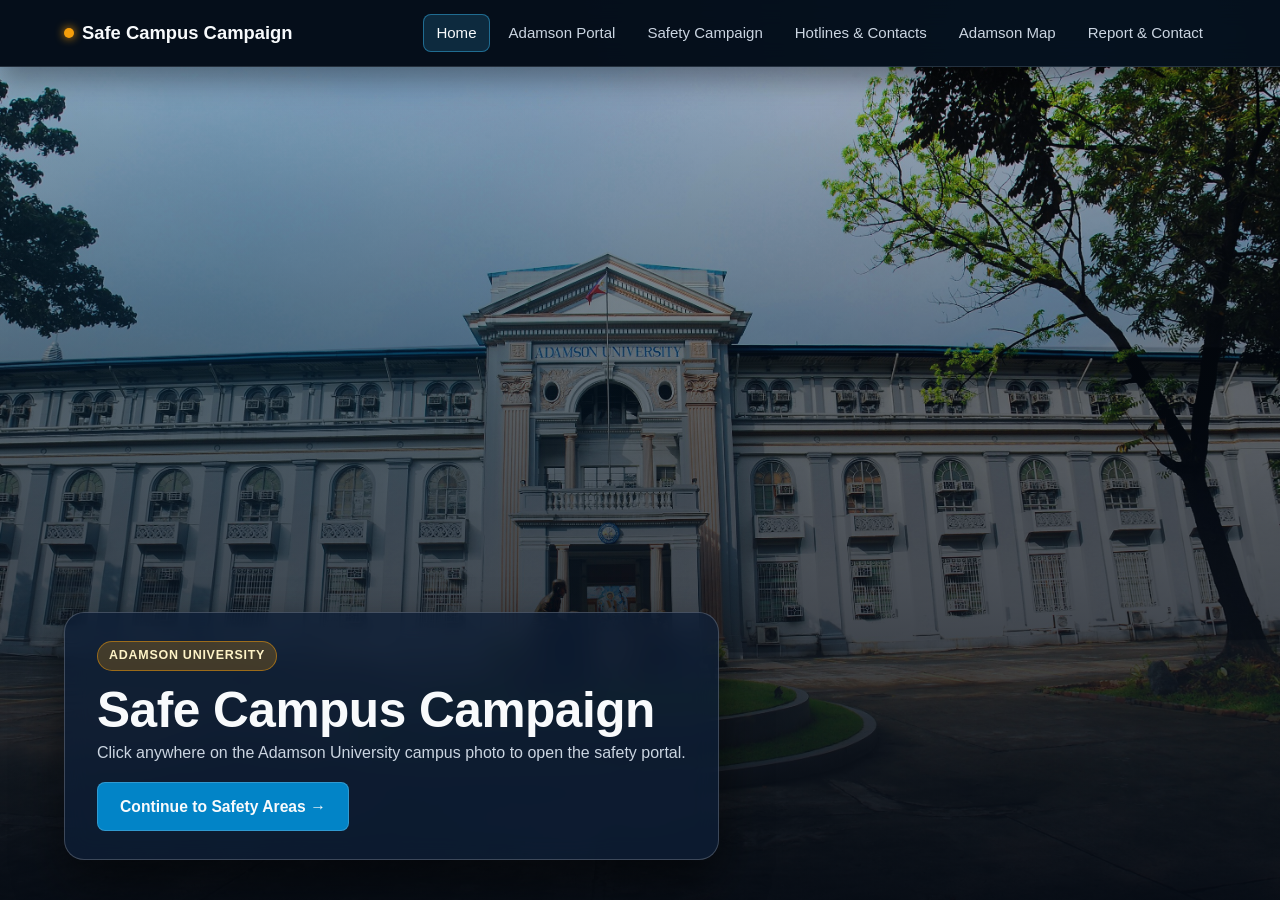
==== index.html @ 694b8f83 "Add files via upload" ====
<!DOCTYPE html>
<html lang="en">
  <head>
    <meta charset="UTF-8">
    <meta name="viewport" content="width=device-width, initial-scale=1">
    <title>Home | Safe Campus Campaign</title>
    <link rel="stylesheet" href="main.css">
  </head>
  <body>
    <header class="top-bar">
      <a class="brand-mark" href="index.html">
        <span class="brand-dot" aria-hidden="true"></span>
        <span>Safe Campus Campaign</span>
      </a>
      <nav class="primary-nav" aria-label="Main navigation">
        <ul>
          <li><a href="index.html" aria-current="page">Home</a></li>
          <li><a href="portal.html">Adamson Portal</a></li>
          <li><a href="campaign.html">Safety Campaign</a></li>
          <li><a href="directory.html">Hotlines &amp; Contacts</a></li>
          <li><a href="campus-map.html">Adamson Map</a></li>
          <li><a href="report.html">Report &amp; Contact</a></li>
        </ul>
      </nav>
    </header>

    <main class="portal-main">
      <a class="adu-photo-hero" href="portal.html" style="background-image: url('ADAMSON PICTURE.jpg');">
        <div class="adu-hero-scrim" aria-hidden="true"></div>
        <div class="adu-hero-caption">
          <span class="tag-pill">Adamson University</span>
          <h1>Safe Campus Campaign</h1>
          <p>Click anywhere on the Adamson University campus photo to open the safety portal.</p>
          <span class="btn-primary">Continue to Safety Areas &rarr;</span>
        </div>
      </a>
    </main>

    <script src="transitions.js"></script>
  </body>
</html>
---- main.css ----
:root {
  --bg-deep: #07111f;
  --bg-elevated: #0e1e36;
  --surface-glass: rgba(14, 30, 54, 0.78);
  --surface-card: rgba(255, 255, 255, 0.05);
  --surface-card-hover: rgba(255, 255, 255, 0.11);
  --line-subtle: rgba(148, 163, 184, 0.22);
  --line-accent: #38bdf8;
  --ink-primary: #f8fafc;
  --ink-secondary: #cbd5e1;
  --brand-primary: #0284c7;
  --brand-primary-hover: #0369a1;
  --alert-amber: #f59e0b;
  --font-display: "Trebuchet MS", "Segoe UI", sans-serif;
  --font-sans: "Segoe UI", Roboto, Helvetica, Arial, sans-serif;
  --radius-sm: 8px;
  --radius-md: 14px;
  --radius-lg: 20px;
  --shadow-soft: 0 12px 28px rgba(0, 0, 0, 0.35);
  --shadow-strong: 0 22px 48px rgba(0, 0, 0, 0.55);
}

*,
*::before,
*::after {
  box-sizing: border-box;
  margin: 0;
  padding: 0;
}

html,
body {
  min-height: 100vh;
  font-family: var(--font-sans);
  font-size: 16px;
  line-height: 1.6;
  color: var(--ink-primary);
  background:
    radial-gradient(circle at 85% 10%, rgba(2, 132, 199, 0.24), transparent 42%),
    linear-gradient(175deg, #0b192e 0%, var(--bg-deep) 60%, #040912 100%);
  background-attachment: fixed;
  display: flex;
  flex-direction: column;
}

h1,
h2,
h3 {
  font-family: var(--font-display);
  line-height: 1.2;
  letter-spacing: -0.01em;
}

h1 {
  font-size: clamp(1.9rem, 4vw, 3.1rem);
  font-weight: 700;
}

h2 {
  font-size: clamp(1.35rem, 2.5vw, 1.85rem);
  font-weight: 700;
}

h3 {
  font-size: 1.15rem;
  font-weight: 600;
}

p,
li {
  color: var(--ink-secondary);
}

a {
  color: var(--line-accent);
  transition: color 0.2s ease, background-color 0.2s ease, border-color 0.2s ease, transform 0.2s ease;
}

a:hover,
a:focus-visible {
  color: #bae6fd;
}

:focus-visible {
  outline: 2px solid var(--line-accent);
  outline-offset: 2px;
}

@view-transition {
  navigation: auto;
}

::view-transition-old(root) {
  animation: pageLeave 0.24s cubic-bezier(0.4, 0, 1, 1) forwards;
}

::view-transition-new(root) {
  animation: pageEnter 0.34s cubic-bezier(0.16, 1, 0.3, 1) forwards;
}

.top-bar {
  view-transition-name: top-bar;
}

::view-transition-old(top-bar),
::view-transition-new(top-bar) {
  animation: none;
}

@keyframes pageEnter {
  from {
    opacity: 0;
    transform: translateY(14px);
  }
  to {
    opacity: 1;
    transform: translateY(0);
  }
}

@keyframes pageLeave {
  from {
    opacity: 1;
    transform: translateY(0);
  }
  to {
    opacity: 0;
    transform: translateY(-10px);
  }
}

.page-wrap,
.portal-main {
  animation: pageEnter 0.38s cubic-bezier(0.16, 1, 0.3, 1) both;
}

body.is-exiting .page-wrap,
body.is-exiting .portal-main {
  animation: pageLeave 0.22s cubic-bezier(0.4, 0, 1, 1) forwards;
  pointer-events: none;
}

.top-bar {
  position: sticky;
  top: 0;
  z-index: 50;
  display: flex;
  justify-content: space-between;
  align-items: center;
  flex-wrap: wrap;
  gap: 14px;
  padding: 14px 5%;
  background: rgba(5, 13, 24, 0.86);
  backdrop-filter: blur(12px);
  border-bottom: 1px solid var(--line-subtle);
  box-shadow: var(--shadow-soft);
}

.brand-mark {
  font-family: var(--font-display);
  font-size: 1.15rem;
  font-weight: 700;
  color: var(--ink-primary);
  text-decoration: none;
  display: inline-flex;
  align-items: center;
  gap: 8px;
}

.brand-dot {
  width: 10px;
  height: 10px;
  border-radius: 50%;
  background: var(--alert-amber);
  box-shadow: 0 0 10px var(--alert-amber);
}

.primary-nav ul {
  list-style: none;
  display: flex;
  flex-wrap: wrap;
  gap: 6px;
}

.primary-nav a {
  display: block;
  padding: 7px 13px;
  border-radius: var(--radius-sm);
  text-decoration: none;
  font-size: 0.94rem;
  font-weight: 500;
  color: var(--ink-secondary);
}

.primary-nav a:hover,
.primary-nav a:focus-visible,
.primary-nav a[aria-current="page"] {
  color: var(--ink-primary);
  background: rgba(56, 189, 248, 0.16);
  box-shadow: inset 0 0 0 1px rgba(56, 189, 248, 0.45);
}

.page-wrap {
  width: 100%;
  max-width: 1180px;
  margin: 0 auto;
  padding: 34px 5% 56px;
  flex: 1;
}

.portal-main {
  flex: 1;
  width: 100%;
  display: flex;
  flex-direction: column;
}

.adu-photo-hero {
  position: relative;
  flex: 1;
  min-height: calc(100vh - 114px);
  width: 100%;
  display: flex;
  align-items: flex-end;
  padding: 40px 5%;
  background-size: cover;
  background-position: center;
  background-repeat: no-repeat;
  text-decoration: none;
  color: var(--ink-primary);
  overflow: hidden;
}

.adu-hero-scrim {
  position: absolute;
  inset: 0;
  background:
    linear-gradient(180deg, rgba(5, 13, 24, 0.25) 0%, rgba(5, 13, 24, 0.65) 55%, rgba(4, 10, 19, 0.94) 100%),
    radial-gradient(circle at 20% 20%, rgba(2, 132, 199, 0.25), transparent 55%);
  z-index: 1;
  transition: opacity 0.25s ease;
}

.adu-photo-hero:hover .adu-hero-scrim,
.adu-photo-hero:focus-visible .adu-hero-scrim {
  opacity: 0.88;
}

.adu-hero-caption {
  position: relative;
  z-index: 2;
  max-width: 720px;
  padding: 28px 32px;
  border-radius: var(--radius-lg);
  background: var(--surface-glass);
  backdrop-filter: blur(12px);
  border: 1px solid rgba(255, 255, 255, 0.2);
  box-shadow: var(--shadow-strong);
  transition: transform 0.25s ease, border-color 0.25s ease;
}

.adu-photo-hero:hover .adu-hero-caption,
.adu-photo-hero:focus-visible .adu-hero-caption {
  transform: translateY(-4px);
  border-color: var(--line-accent);
}

.tag-pill {
  display: inline-block;
  margin-bottom: 10px;
  padding: 4px 11px;
  border-radius: 999px;
  font-size: 0.78rem;
  font-weight: 700;
  letter-spacing: 0.06em;
  text-transform: uppercase;
  color: #fef3c7;
  background: rgba(245, 158, 11, 0.22);
  border: 1px solid rgba(245, 158, 11, 0.5);
}

.interactables-band {
  padding: 36px 5% 56px;
  flex: 1;
  display: flex;
  flex-direction: column;
  justify-content: center;
}

.band-heading {
  max-width: 1180px;
  width: 100%;
  margin: 0 auto 24px;
}

.photo-choice-grid {
  max-width: 1180px;
  width: 100%;
  margin: 0 auto;
  display: grid;
  grid-template-columns: repeat(3, minmax(0, 1fr));
  gap: 22px;
}

.photo-tile {
  display: flex;
  flex-direction: column;
  text-decoration: none;
  color: var(--ink-primary);
  border-radius: var(--radius-md);
  overflow: hidden;
  background: var(--surface-card);
  border: 1px solid var(--line-subtle);
  box-shadow: var(--shadow-soft);
  transition: transform 0.25s ease, border-color 0.25s ease, background-color 0.25s ease, box-shadow 0.25s ease;
}

.photo-tile:hover,
.photo-tile:focus-visible {
  transform: translateY(-6px);
  border-color: var(--line-accent);
  background: var(--surface-card-hover);
  box-shadow: var(--shadow-strong);
}

.photo-tile-frame {
  position: relative;
  aspect-ratio: 16 / 10;
  overflow: hidden;
  background: #060f1c;
}

.photo-tile-frame img {
  width: 100%;
  height: 100%;
  object-fit: cover;
  display: block;
  transition: transform 0.3s ease;
}

.photo-tile-frame img.seal-fit {
  object-fit: contain;
  padding: 14px;
  background: radial-gradient(circle, #ffffff 42%, #dbeafe 100%);
}

.photo-tile:hover .photo-tile-frame img,
.photo-tile:focus-visible .photo-tile-frame img {
  transform: scale(1.04);
}

.photo-tile-shade {
  position: absolute;
  inset: 0;
  background: linear-gradient(180deg, transparent 45%, rgba(4, 10, 19, 0.78) 100%);
}

.photo-tile-body {
  padding: 18px 20px 22px;
  display: flex;
  flex-direction: column;
  gap: 6px;
}

.photo-tile-cta {
  margin-top: 6px;
  font-size: 0.9rem;
  font-weight: 700;
  color: var(--line-accent);
}

.section-banner {
  padding: 26px 28px;
  margin-bottom: 28px;
  border-radius: var(--radius-lg);
  background: var(--surface-glass);
  border: 1px solid var(--line-subtle);
  box-shadow: var(--shadow-soft);
}

.section-banner p {
  margin-top: 8px;
  max-width: 72ch;
}

.content-block {
  margin-bottom: 36px;
}

.content-block > h2 {
  margin-bottom: 14px;
  padding-bottom: 8px;
  border-bottom: 1px solid var(--line-subtle);
}

.card-grid {
  display: grid;
  grid-template-columns: repeat(auto-fit, minmax(260px, 1fr));
  gap: 18px;
}

.two-col-grid {
  display: grid;
  grid-template-columns: repeat(2, minmax(0, 1fr));
  gap: 22px;
  align-items: start;
}

.info-card {
  padding: 22px;
  border-radius: var(--radius-md);
  background: var(--surface-card);
  border: 1px solid var(--line-subtle);
  box-shadow: var(--shadow-soft);
  transition: transform 0.2s ease, background-color 0.2s ease, border-color 0.2s ease;
}

.info-card[data-topic] {
  cursor: pointer;
  display: flex;
  flex-direction: column;
}

.info-card:hover {
  transform: translateY(-3px);
  background: var(--surface-card-hover);
  border-color: rgba(56, 189, 248, 0.45);
}

.info-card h3 {
  margin-bottom: 8px;
  color: var(--ink-primary);
}

.info-card ul {
  margin-top: 8px;
  padding-left: 18px;
}

.info-card li {
  margin-bottom: 5px;
}

.card-expand-hint {
  display: inline-block;
  margin-top: auto;
  padding-top: 12px;
  font-size: 0.9rem;
  font-weight: 700;
  color: var(--line-accent);
}

.hotline-num {
  font-family: var(--font-display);
  font-size: 1.4rem;
  font-weight: 700;
  color: var(--line-accent);
  margin: 6px 0 8px;
}

@keyframes modalOpenAnim {
  from {
    opacity: 0;
    transform: translateY(18px) scale(0.95);
  }
  to {
    opacity: 1;
    transform: translateY(0) scale(1);
  }
}

@keyframes modalCloseAnim {
  from {
    opacity: 1;
    transform: translateY(0) scale(1);
  }
  to {
    opacity: 0;
    transform: translateY(14px) scale(0.96);
  }
}

@keyframes backdropOpenAnim {
  from {
    opacity: 0;
  }
  to {
    opacity: 1;
  }
}

.safety-modal {
  margin: auto;
  border: 1px solid var(--line-subtle);
  border-radius: var(--radius-lg);
  max-width: 640px;
  width: 92%;
  padding: 0;
  background: var(--bg-elevated);
  color: var(--ink-primary);
  box-shadow: var(--shadow-strong);
  overflow: hidden;
}

.safety-modal[open] {
  animation: modalOpenAnim 0.28s cubic-bezier(0.16, 1, 0.3, 1) forwards;
}

.safety-modal.is-closing {
  animation: modalCloseAnim 0.2s cubic-bezier(0.4, 0, 1, 1) forwards;
}

.safety-modal::backdrop {
  background: rgba(4, 9, 18, 0.78);
  backdrop-filter: blur(5px);
}

.safety-modal[open]::backdrop {
  animation: backdropOpenAnim 0.24s ease forwards;
}

.modal-header {
  display: flex;
  justify-content: space-between;
  align-items: center;
  gap: 12px;
  padding: 18px 24px;
  background: rgba(7, 17, 31, 0.9);
  border-bottom: 1px solid var(--line-subtle);
}

.modal-header h3 {
  margin: 0;
  font-size: 1.25rem;
  color: var(--ink-primary);
}

.modal-close {
  background: var(--surface-card);
  color: var(--ink-primary);
  border: 1px solid var(--line-subtle);
  border-radius: 50%;
  width: 34px;
  height: 34px;
  font-size: 1.3rem;
  line-height: 1;
  cursor: pointer;
  flex-shrink: 0;
  transition: background-color 0.2s ease, border-color 0.2s ease, transform 0.2s ease;
}

.modal-close:hover,
.modal-close:focus-visible {
  background: var(--surface-card-hover);
  border-color: var(--line-accent);
  transform: scale(1.06);
}

.modal-body {
  padding: 22px 24px;
  max-height: 68vh;
  overflow-y: auto;
}

.modal-body h4 {
  margin: 14px 0 6px;
  font-family: var(--font-display);
  font-size: 1rem;
  color: var(--line-accent);
}

.modal-body h4:first-child {
  margin-top: 0;
}

.modal-body ul {
  margin: 6px 0 12px;
  padding-left: 20px;
}

.modal-body li {
  margin-bottom: 6px;
  color: var(--ink-primary);
}

.modal-ref-links {
  margin-top: 16px;
  padding: 12px 14px;
  background: rgba(2, 132, 199, 0.12);
  border-left: 3px solid var(--line-accent);
  border-radius: var(--radius-sm);
  display: flex;
  flex-wrap: wrap;
  gap: 10px 18px;
}

.modal-ref-links a {
  font-size: 0.94rem;
  font-weight: 600;
  text-decoration: none;
}

.modal-ref-links a:hover,
.modal-ref-links a:focus-visible {
  text-decoration: underline;
}

.modal-footer {
  padding: 14px 24px;
  background: rgba(7, 17, 31, 0.9);
  border-top: 1px solid var(--line-subtle);
  display: flex;
  justify-content: space-between;
  align-items: center;
  flex-wrap: wrap;
  gap: 12px;
}

.modal-footer .btn-primary {
  margin-top: 0;
}

.modal-footer-actions {
  display: flex;
  align-items: center;
  gap: 14px;
}

.btn-secondary {
  padding: 10px 18px;
  border-radius: var(--radius-sm);
  background: var(--surface-card);
  color: var(--ink-primary);
  border: 1px solid var(--line-subtle);
  font-family: var(--font-sans);
  font-size: 0.95rem;
  font-weight: 600;
  cursor: pointer;
  transition: background-color 0.2s ease, border-color 0.2s ease;
}

.btn-secondary:hover,
.btn-secondary:focus-visible {
  background: var(--surface-card-hover);
  border-color: var(--line-accent);
}

figure {
  padding: 16px;
  border-radius: var(--radius-md);
  background: var(--surface-glass);
  border: 1px solid var(--line-subtle);
  box-shadow: var(--shadow-soft);
}

figure img,
figure video {
  width: 100%;
  border-radius: var(--radius-sm);
  display: block;
  background: #040912;
}

figure video {
  max-height: 460px;
}

.video-embed-frame {
  position: relative;
  width: 100%;
  aspect-ratio: 16 / 9;
  border-radius: var(--radius-sm);
  overflow: hidden;
  background: #040912;
}

.video-embed-frame iframe {
  position: absolute;
  inset: 0;
  width: 100%;
  height: 100%;
  border: 0;
}

figcaption {
  margin-top: 10px;
  font-size: 0.92rem;
  color: var(--ink-secondary);
}

.btn-primary {
  display: inline-block;
  margin-top: 16px;
  padding: 11px 22px;
  border-radius: var(--radius-sm);
  background: var(--brand-primary);
  color: var(--ink-primary);
  font-weight: 600;
  font-size: 0.98rem;
  text-decoration: none;
  border: 1px solid rgba(255, 255, 255, 0.18);
  cursor: pointer;
}

.btn-primary:hover,
.btn-primary:focus-visible {
  background: var(--brand-primary-hover);
  color: var(--ink-primary);
  transform: translateY(-2px);
}

.report-form {
  max-width: 680px;
  padding: 26px;
  border-radius: var(--radius-lg);
  background: var(--surface-glass);
  border: 1px solid var(--line-subtle);
  box-shadow: var(--shadow-soft);
}

.form-row {
  display: flex;
  flex-direction: column;
  gap: 6px;
  margin-bottom: 18px;
}

.form-row label {
  font-weight: 600;
  font-size: 0.95rem;
  color: var(--ink-primary);
}

.form-row input,
.form-row select,
.form-row textarea {
  width: 100%;
  padding: 11px 13px;
  border-radius: var(--radius-sm);
  border: 1px solid rgba(148, 163, 184, 0.35);
  background: rgba(4, 11, 22, 0.8);
  color: var(--ink-primary);
  font-family: var(--font-sans);
  font-size: 1rem;
}

.form-row input:hover,
.form-row select:hover,
.form-row textarea:hover {
  border-color: rgba(56, 189, 248, 0.6);
}

.form-row input:focus,
.form-row select:focus,
.form-row textarea:focus {
  outline: none;
  border-color: var(--line-accent);
  box-shadow: 0 0 0 3px rgba(56, 189, 248, 0.25);
}

.site-footer {
  margin-top: auto;
  padding: 16px 5%;
  text-align: center;
  font-size: 0.88rem;
  color: var(--ink-secondary);
  background: rgba(4, 10, 19, 0.9);
  border-top: 1px solid var(--line-subtle);
}

@media (max-width: 900px) {
  .photo-choice-grid {
    grid-template-columns: repeat(2, minmax(0, 1fr));
  }

  .two-col-grid {
    grid-template-columns: 1fr;
  }
}

@media (max-width: 600px) {
  .top-bar {
    padding: 12px 4%;
  }

  .primary-nav ul {
    gap: 4px;
  }

  .primary-nav a {
    padding: 6px 10px;
    font-size: 0.88rem;
  }

  .photo-choice-grid {
    grid-template-columns: 1fr;
  }

  .adu-photo-hero {
    min-height: calc(100vh - 130px);
    padding: 24px 4%;
  }

  .adu-hero-caption {
    padding: 20px;
  }

  .modal-header,
  .modal-body,
  .modal-footer {
    padding-left: 16px;
    padding-right: 16px;
  }

  .report-form {
    padding: 20px 16px;
  }
}

@media (prefers-reduced-motion: reduce) {
  .page-wrap,
  .portal-main,
  body.is-exiting .page-wrap,
  body.is-exiting .portal-main,
  .safety-modal[open],
  .safety-modal.is-closing {
    animation: none !important;
  }
}
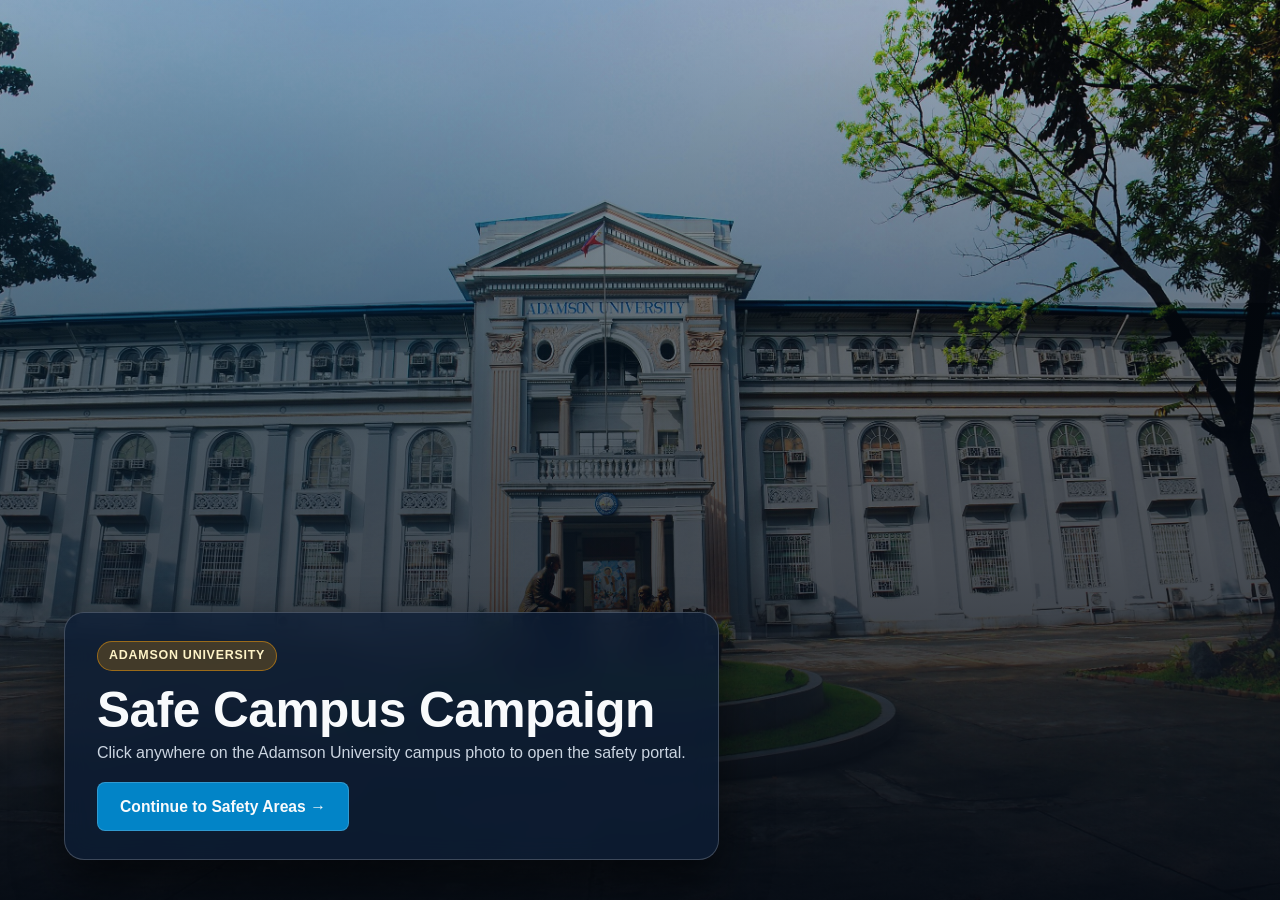
==== commit 836c6972: "Simplify index.html by removing header and nav Removed header and navigation elements from the HTML " ====
--- a/index.html
+++ b/index.html
@@ -7,23 +7,6 @@
     <link rel="stylesheet" href="main.css">
   </head>
   <body>
-    <header class="top-bar">
-      <a class="brand-mark" href="index.html">
-        <span class="brand-dot" aria-hidden="true"></span>
-        <span>Safe Campus Campaign</span>
-      </a>
-      <nav class="primary-nav" aria-label="Main navigation">
-        <ul>
-          <li><a href="index.html" aria-current="page">Home</a></li>
-          <li><a href="portal.html">Adamson Portal</a></li>
-          <li><a href="campaign.html">Safety Campaign</a></li>
-          <li><a href="directory.html">Hotlines &amp; Contacts</a></li>
-          <li><a href="campus-map.html">Adamson Map</a></li>
-          <li><a href="report.html">Report &amp; Contact</a></li>
-        </ul>
-      </nav>
-    </header>
-
     <main class="portal-main">
       <a class="adu-photo-hero" href="portal.html" style="background-image: url('ADAMSON PICTURE.jpg');">
         <div class="adu-hero-scrim" aria-hidden="true"></div>
@@ -38,4 +21,4 @@
 
     <script src="transitions.js"></script>
   </body>
-</html>+</html>
--- a/main.css
+++ b/main.css
@@ -28,9 +28,14 @@
   padding: 0;
 }
 
+html {
+  -webkit-text-size-adjust: 100%;
+}
+
 html,
 body {
   min-height: 100vh;
+  min-height: 100dvh;
   font-family: var(--font-sans);
   font-size: 16px;
   line-height: 1.6;
@@ -40,6 +45,7 @@
     linear-gradient(175deg, #0b192e 0%, var(--bg-deep) 60%, #040912 100%);
   background-attachment: fixed;
   display: flex;
+  overflow-x: hidden;
   flex-direction: column;
 }
 
@@ -98,15 +104,6 @@
   animation: pageEnter 0.34s cubic-bezier(0.16, 1, 0.3, 1) forwards;
 }
 
-.top-bar {
-  view-transition-name: top-bar;
-}
-
-::view-transition-old(top-bar),
-::view-transition-new(top-bar) {
-  animation: none;
-}
-
 @keyframes pageEnter {
   from {
     opacity: 0;
@@ -140,71 +137,39 @@
   pointer-events: none;
 }
 
-.top-bar {
-  position: sticky;
-  top: 0;
-  z-index: 50;
-  display: flex;
-  justify-content: space-between;
-  align-items: center;
-  flex-wrap: wrap;
-  gap: 14px;
-  padding: 14px 5%;
-  background: rgba(5, 13, 24, 0.86);
-  backdrop-filter: blur(12px);
-  border-bottom: 1px solid var(--line-subtle);
-  box-shadow: var(--shadow-soft);
-}
-
-.brand-mark {
-  font-family: var(--font-display);
-  font-size: 1.15rem;
-  font-weight: 700;
-  color: var(--ink-primary);
-  text-decoration: none;
+.back-link {
+  align-self: flex-start;
   display: inline-flex;
   align-items: center;
-  gap: 8px;
-}
-
-.brand-dot {
-  width: 10px;
-  height: 10px;
-  border-radius: 50%;
-  background: var(--alert-amber);
-  box-shadow: 0 0 10px var(--alert-amber);
-}
-
-.primary-nav ul {
-  list-style: none;
-  display: flex;
-  flex-wrap: wrap;
-  gap: 6px;
-}
-
-.primary-nav a {
-  display: block;
-  padding: 7px 13px;
-  border-radius: var(--radius-sm);
+  min-height: 44px;
+  margin: 14px 5% 0;
+  padding: 0 14px;
+  border-radius: 999px;
+  font-size: 0.92rem;
+  font-weight: 600;
   text-decoration: none;
-  font-size: 0.94rem;
-  font-weight: 500;
-  color: var(--ink-secondary);
-}
-
-.primary-nav a:hover,
-.primary-nav a:focus-visible,
-.primary-nav a[aria-current="page"] {
-  color: var(--ink-primary);
-  background: rgba(56, 189, 248, 0.16);
-  box-shadow: inset 0 0 0 1px rgba(56, 189, 248, 0.45);
+  color: var(--ink-primary);
+  background: var(--surface-glass);
+  border: 1px solid var(--line-subtle);
+}
+
+.back-link:hover,
+.back-link:focus-visible {
+  color: var(--ink-primary);
+  border-color: var(--line-accent);
+}
+
+@media (min-width: 1250px) {
+  .back-link {
+    margin-left: calc((100vw - 1180px) / 2 + 5%);
+  }
 }
 
 .page-wrap {
   width: 100%;
   max-width: 1180px;
   margin: 0 auto;
-  padding: 34px 5% 56px;
+  padding: 20px 5% 56px;
   flex: 1;
 }
 
@@ -218,7 +183,8 @@
 .adu-photo-hero {
   position: relative;
   flex: 1;
-  min-height: calc(100vh - 114px);
+  min-height: 100vh;
+  min-height: 100dvh;
   width: 100%;
   display: flex;
   align-items: flex-end;
@@ -395,7 +361,7 @@
 
 .card-grid {
   display: grid;
-  grid-template-columns: repeat(auto-fit, minmax(260px, 1fr));
+  grid-template-columns: repeat(auto-fit, minmax(min(260px, 100%), 1fr));
   gap: 18px;
 }
 
@@ -456,6 +422,7 @@
   font-weight: 700;
   color: var(--line-accent);
   margin: 6px 0 8px;
+  overflow-wrap: anywhere;
 }
 
 @keyframes modalOpenAnim {
@@ -779,30 +746,97 @@
 }
 
 @media (max-width: 600px) {
-  .top-bar {
-    padding: 12px 4%;
-  }
-
-  .primary-nav ul {
-    gap: 4px;
-  }
-
-  .primary-nav a {
-    padding: 6px 10px;
-    font-size: 0.88rem;
+  html,
+  body {
+    background-attachment: scroll;
+    font-size: 15.5px;
+  }
+
+  .back-link {
+    margin: 10px 4% 0;
+  }
+
+  .page-wrap {
+    padding: 14px 4% 40px;
+  }
+
+  .section-banner {
+    padding: 20px 18px;
+    margin-bottom: 22px;
+    border-radius: var(--radius-md);
+  }
+
+  .content-block {
+    margin-bottom: 28px;
+  }
+
+  .card-grid,
+  .two-col-grid {
+    gap: 14px;
+  }
+
+  .info-card {
+    padding: 18px;
+  }
+
+  .hotline-num {
+    font-size: 1.2rem;
   }
 
   .photo-choice-grid {
     grid-template-columns: 1fr;
+    gap: 16px;
+  }
+
+  .interactables-band {
+    padding: 20px 4% 40px;
+    justify-content: flex-start;
+  }
+
+  .photo-tile-body {
+    padding: 16px;
   }
 
   .adu-photo-hero {
-    min-height: calc(100vh - 130px);
-    padding: 24px 4%;
+    padding: 20px 4% calc(24px + env(safe-area-inset-bottom));
   }
 
   .adu-hero-caption {
-    padding: 20px;
+    width: 100%;
+    padding: 20px 18px;
+    border-radius: var(--radius-md);
+  }
+
+  .adu-hero-caption .btn-primary {
+    display: block;
+    text-align: center;
+  }
+
+  figure {
+    padding: 10px;
+  }
+
+  .btn-primary {
+    padding: 13px 22px;
+  }
+
+  .report-form {
+    padding: 20px 16px;
+  }
+
+  .report-form .btn-primary {
+    width: 100%;
+  }
+
+  .form-row input,
+  .form-row select,
+  .form-row textarea {
+    font-size: 16px;
+  }
+
+  .safety-modal {
+    width: calc(100% - 20px);
+    max-height: calc(100dvh - 20px);
   }
 
   .modal-header,
@@ -812,8 +846,34 @@
     padding-right: 16px;
   }
 
-  .report-form {
-    padding: 20px 16px;
+  .modal-body {
+    max-height: calc(100dvh - 190px);
+    -webkit-overflow-scrolling: touch;
+  }
+
+  .modal-footer,
+  .modal-footer-actions {
+    flex-direction: column;
+    align-items: stretch;
+  }
+
+  .modal-footer .btn-primary,
+  .modal-footer .btn-secondary {
+    width: 100%;
+    text-align: center;
+  }
+
+  .modal-close {
+    width: 44px;
+    height: 44px;
+  }
+}
+
+@media (hover: none) {
+  .photo-tile:hover,
+  .info-card:hover,
+  .adu-photo-hero:hover .adu-hero-caption {
+    transform: none;
   }
 }
 
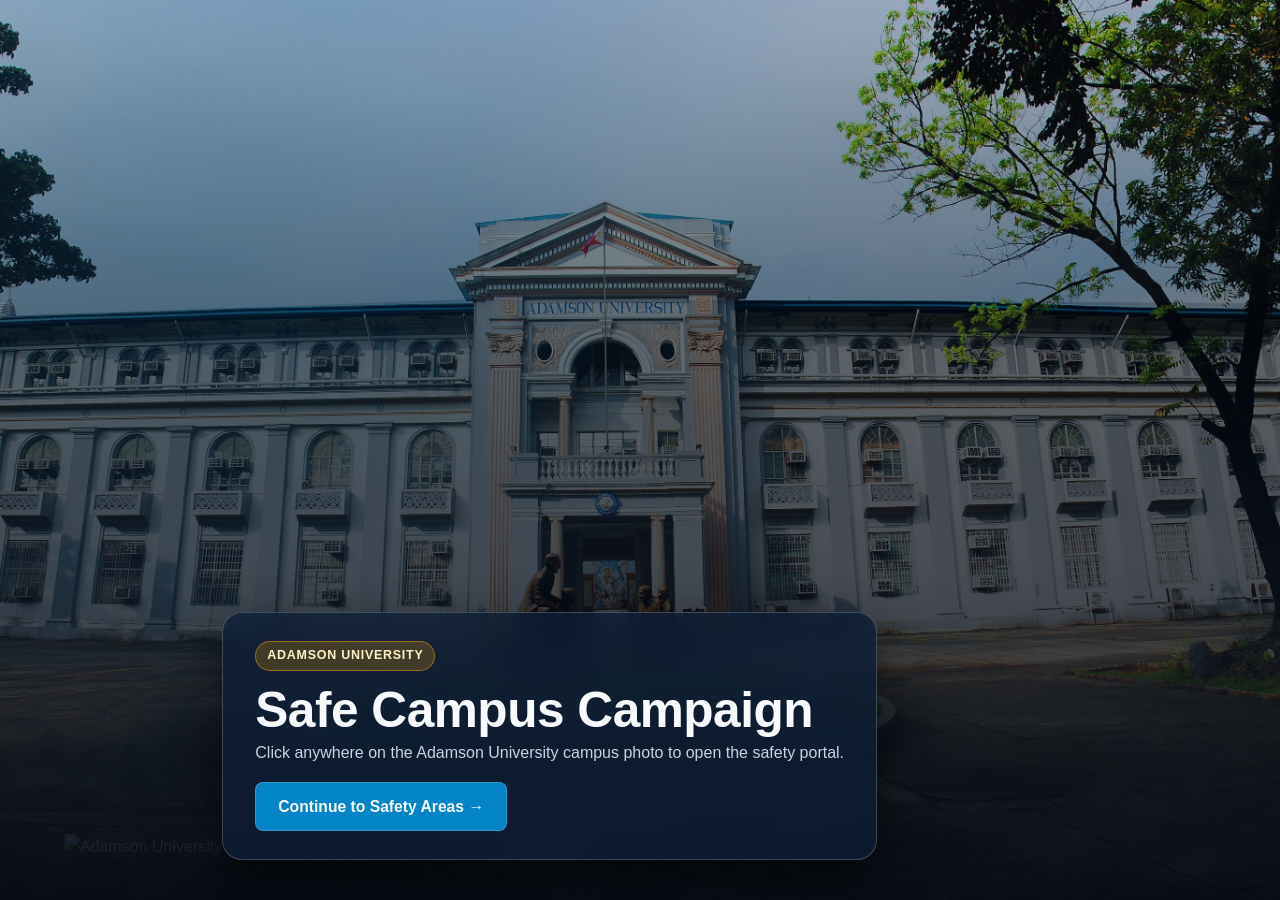
==== commit ff8b4b5e: "Add logo image to the homepage" ====
--- a/index.html
+++ b/index.html
@@ -10,6 +10,7 @@
     <main class="portal-main">
       <a class="adu-photo-hero" href="portal.html" style="background-image: url('ADAMSON PICTURE.jpg');">
         <div class="adu-hero-scrim" aria-hidden="true"></div>
+        <img class="hero-logo" src="adulogo-white.png" alt="Adamson University">
         <div class="adu-hero-caption">
           <span class="tag-pill">Adamson University</span>
           <h1>Safe Campus Campaign</h1>
--- a/main.css
+++ b/main.css
@@ -735,6 +735,146 @@
   border-top: 1px solid var(--line-subtle);
 }
 
+/* Campus map legend: clickable site tiles + popup */
+.legend-intro {
+  margin-bottom: 16px;
+}
+
+.legend-grid {
+  display: grid;
+  grid-template-columns: repeat(4, minmax(0, 1fr));
+  gap: 22px;
+  align-items: stretch;
+}
+
+@media (max-width: 1100px) {
+  .legend-grid {
+    grid-template-columns: repeat(2, minmax(0, 1fr));
+  }
+}
+
+@media (max-width: 600px) {
+  .legend-grid {
+    grid-template-columns: 1fr;
+    gap: 16px;
+  }
+}
+
+button.photo-tile {
+  font: inherit;
+  text-align: left;
+  cursor: pointer;
+  width: 100%;
+  height: 100%;
+  justify-content: flex-start;
+  align-items: stretch;
+}
+
+.legend-grid .photo-tile-frame {
+  flex: 0 0 auto;
+}
+
+.legend-grid .photo-tile-body {
+  flex: 1 1 auto;
+}
+
+.legend-grid .photo-tile-cta {
+  margin-top: auto;
+  padding-top: 8px;
+}
+
+.site-gallery {
+  display: grid;
+  grid-template-columns: repeat(2, minmax(0, 1fr));
+  gap: 10px;
+}
+
+.site-gallery:has(.site-photo:only-child) {
+  grid-template-columns: 1fr;
+}
+
+.site-photo {
+  padding: 0;
+  margin: 0;
+  background: none;
+  border: 0;
+  box-shadow: none;
+}
+
+.site-photo a {
+  display: block;
+}
+
+.site-photo img {
+  display: block;
+  width: 100%;
+  aspect-ratio: 3 / 2;
+  object-fit: cover;
+  border-radius: var(--radius-sm);
+  background: #040912;
+}
+
+.site-photo figcaption {
+  margin-top: 4px;
+  font-size: 0.85rem;
+  font-weight: 600;
+  color: var(--ink-primary);
+}
+
+.photo-credit,
+.list-hint {
+  margin-top: 8px;
+  font-size: 0.82rem;
+  color: var(--ink-secondary);
+}
+
+.building-list {
+  list-style: none;
+  margin: 6px 0 4px;
+  padding-left: 0;
+}
+
+.building-list li {
+  display: flex;
+  align-items: center;
+  gap: 10px;
+  margin-bottom: 7px;
+  color: var(--ink-primary);
+}
+
+.bnum {
+  flex: 0 0 auto;
+  min-width: 26px;
+  height: 26px;
+  padding: 0 6px;
+  display: inline-flex;
+  align-items: center;
+  justify-content: center;
+  border-radius: 999px;
+  font-size: 0.8rem;
+  font-weight: 700;
+  color: var(--line-accent);
+  background: rgba(56, 189, 248, 0.16);
+  border: 1px solid rgba(56, 189, 248, 0.4);
+}
+
+.bnum-none {
+  color: var(--ink-secondary);
+  background: transparent;
+  border-color: var(--line-subtle);
+}
+
+.modal-ref-links span {
+  font-size: 0.94rem;
+  color: var(--ink-secondary);
+}
+
+@media (max-width: 480px) {
+  .site-gallery {
+    grid-template-columns: 1fr;
+  }
+}
+
 @media (max-width: 900px) {
   .photo-choice-grid {
     grid-template-columns: repeat(2, minmax(0, 1fr));
